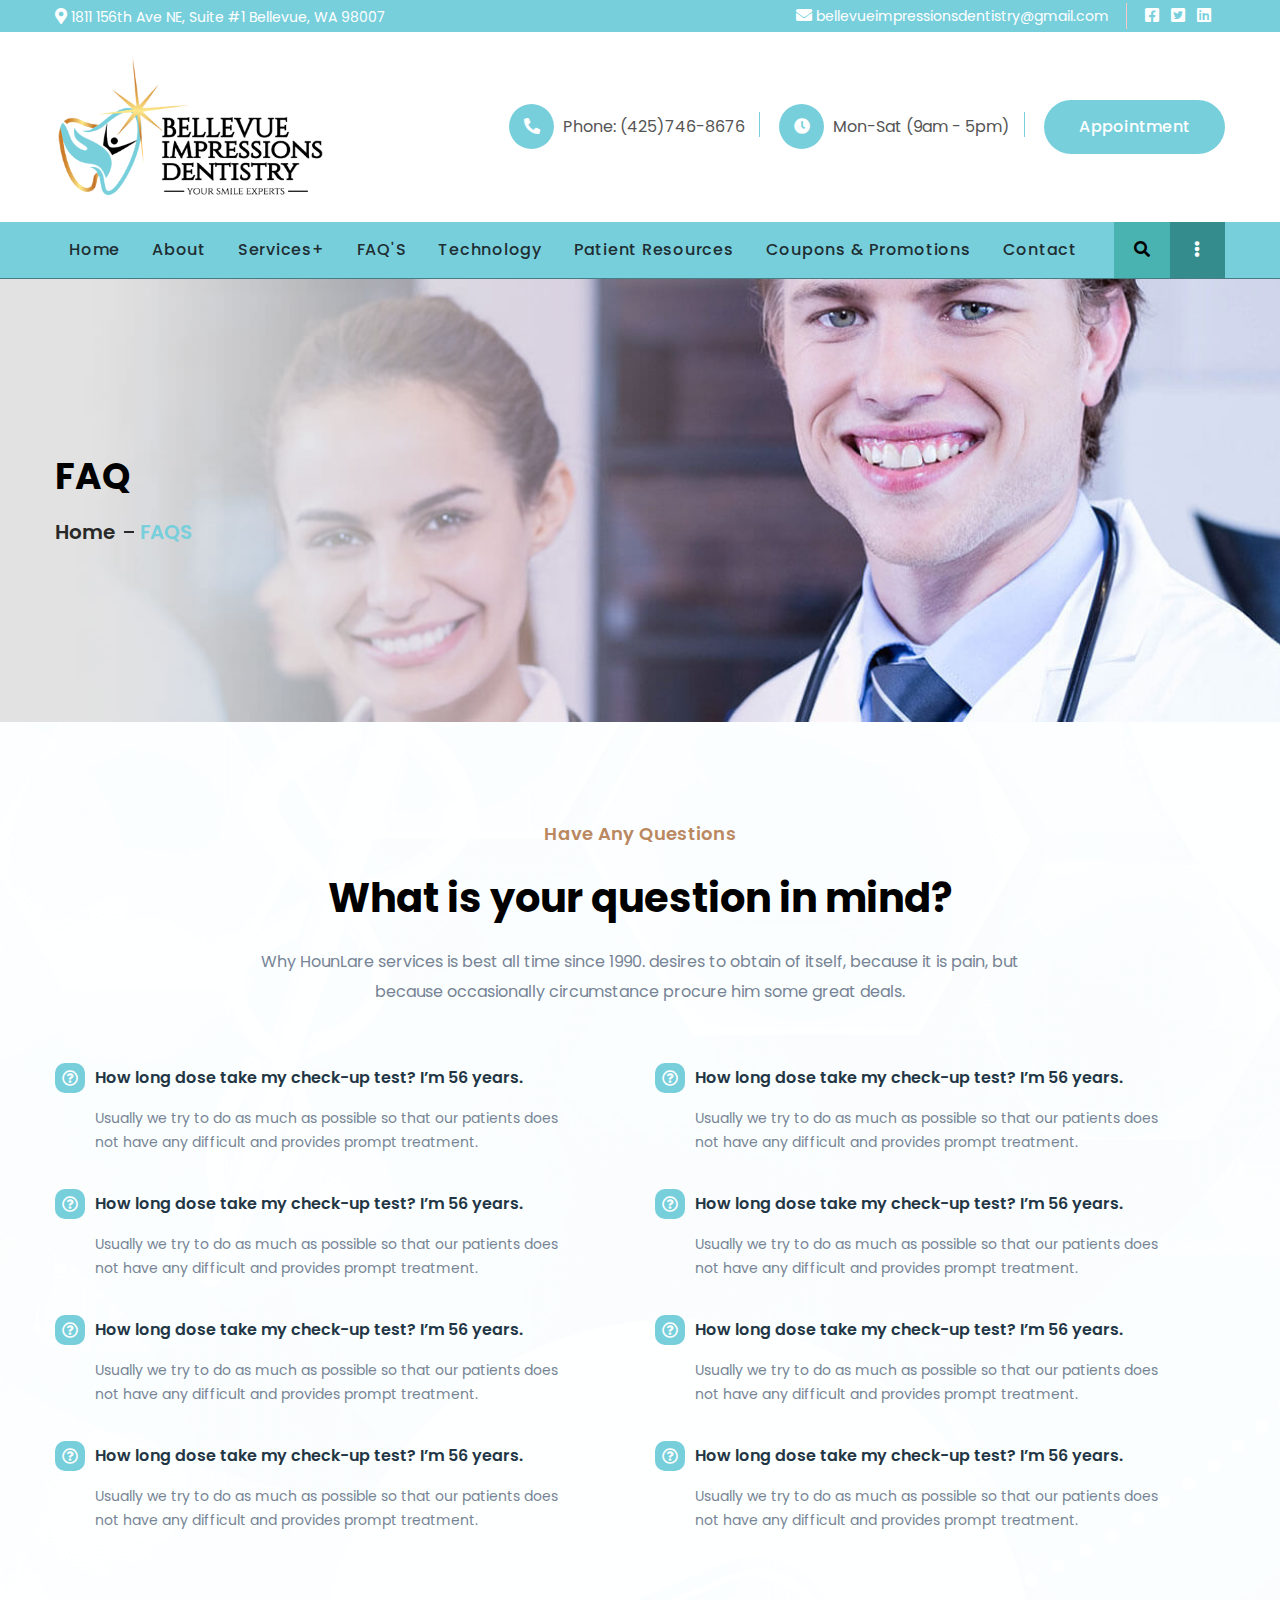
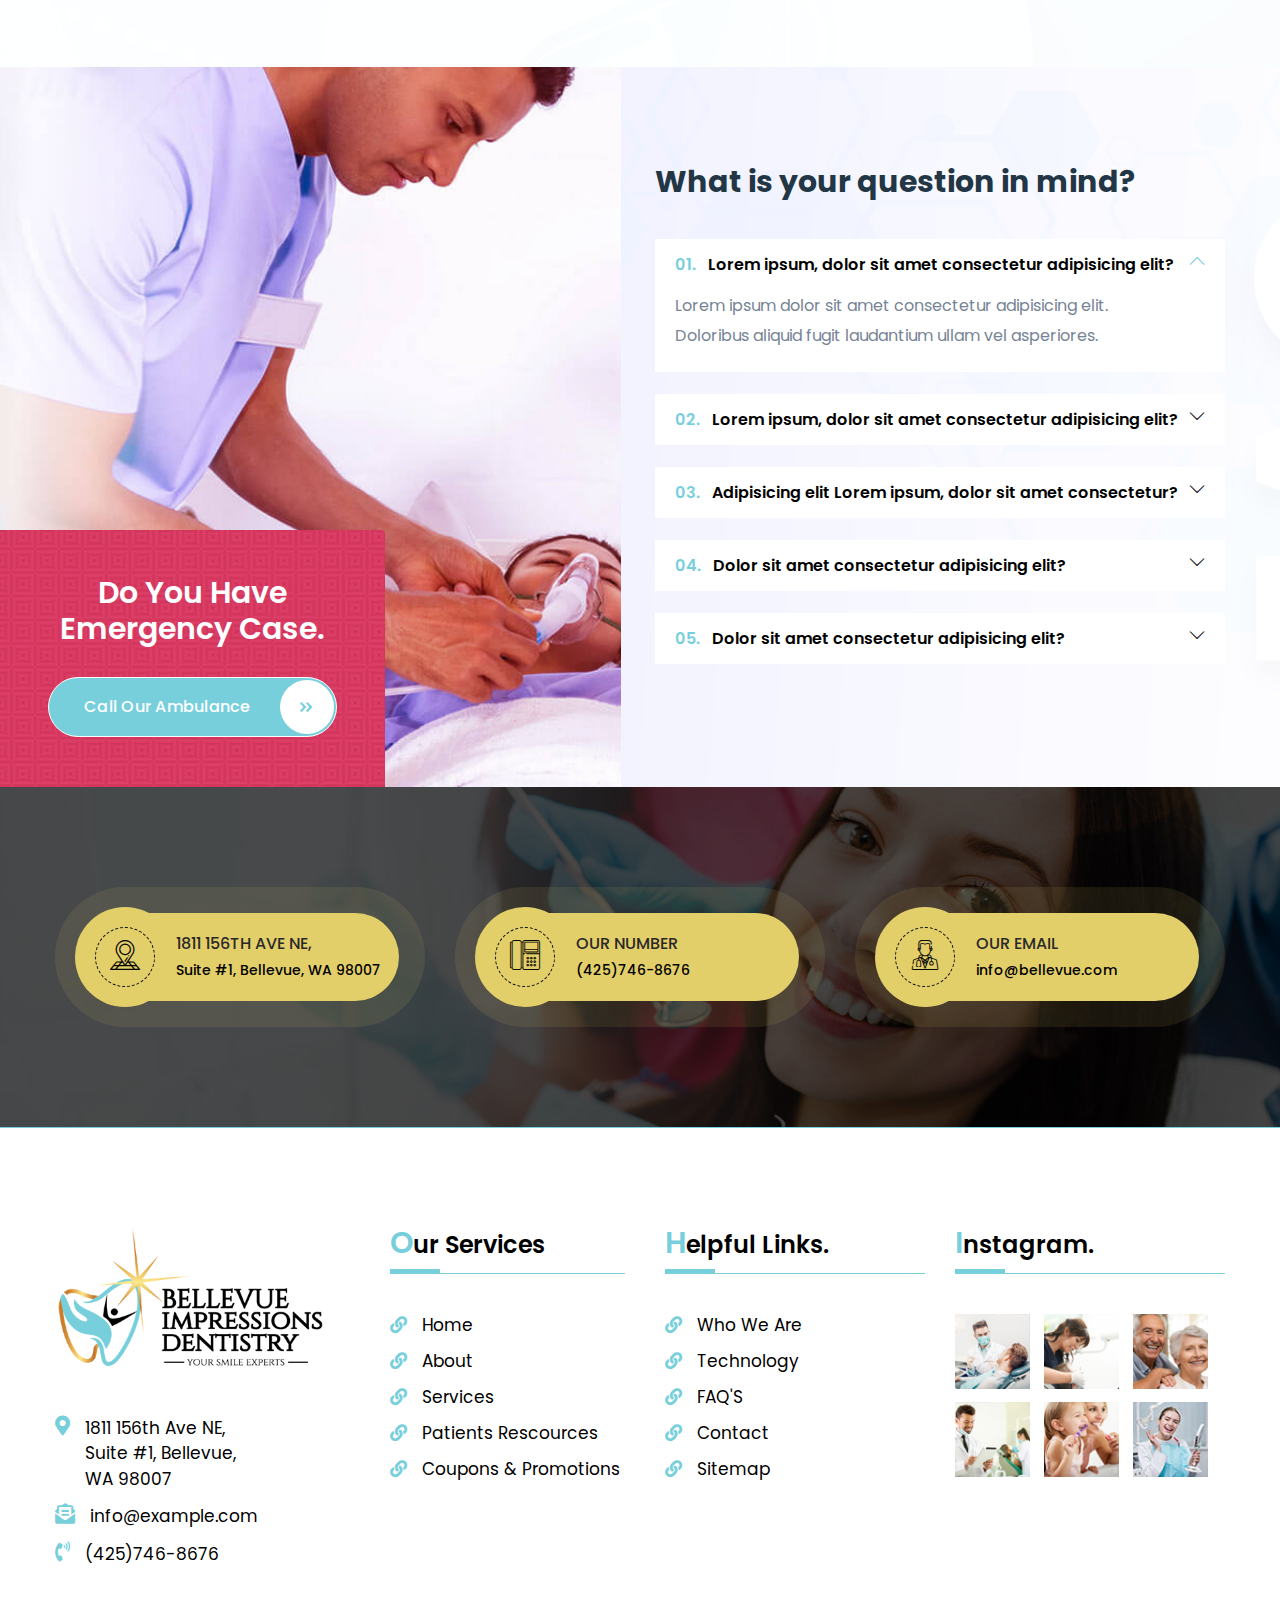
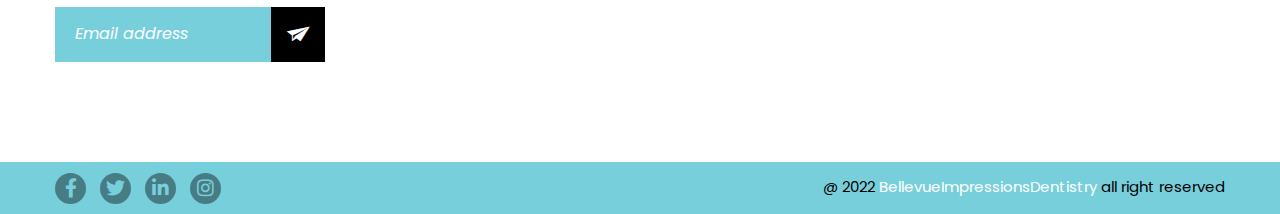
==== faq.html @ 64907ce8 "code push all" ====
<!doctype html>
<html lang="en">

<head>
    <!-- Required Meta Tags Start -->
    <meta charset="utf-8">
    <meta http-equiv="x-ua-compatible" content="ie=edge">
    <title>Bellevue Impressions Dentistry Family Dentist Office | Cosmetic Dentistry</title>
    <meta name="description" content="">
    <meta name="keywords" content="">
    <meta name="author" content="">
    <meta name="viewport" content="width=device-width, initial-scale=1, shrink-to-fit=no">
    <!-- Required Meta Tags End -->

    <!-- Favicon Tags Start -->
    <link rel="icon" type="image/png" sizes="16x16" href="assets/favicons/favicon.ico">
    <!-- Favicon Tags End -->

    <!-- CSS here -->
    <link rel="stylesheet" href="assets/css/bootstrap.css">
    <link rel="stylesheet" href="assets/css/main.css">
</head>

<body>
    <!--[if lte IE 9]>
    <p class="browserupgrade">You are using an <strong>outdated</strong> browser. Please <a href="https://browsehappy.com/">upgrade your browser</a> to improve your experience and security.</p>
  <![endif]-->

    <!-- Add your site or application content here -->

    <!-- |==========================================| -->
    <!-- |=====|| Preloader Start ||===============| -->
    <div class="preloader">
        <div class="preloader__content">
            <div class="preloader__wrapper">
                <div class="preloader__spinner"></div>
                <div class="preloader__txt">
                    <span data-text-preloader="B" class="letters-loading">B</span>
                    <span data-text-preloader="E" class="letters-loading">E</span>
                    <span data-text-preloader="L" class="letters-loading">L</span>
                    <span data-text-preloader="L" class="letters-loading">L</span>
                    <span data-text-preloader="E" class="letters-loading">E</span>
                    <span data-text-preloader="V" class="letters-loading">V</span>
                    <span data-text-preloader="U" class="letters-loading">U</span>
                    <span data-text-preloader="E" class="letters-loading">E</span>
                </div>
            </div>
        </div>
    </div>
    <!-- |=====|| Preloader End ||=================| -->
    <!-- |==========================================| -->


    <!-- |==========================================| -->
    <!-- |=====|| Header Start ||===============| -->
    <header class="header home1">
        <!-- Header Top Start -->
        <div class="header__top1">
            <div class="container">
                <div class="row">
                    <div class="col-lg-5">
                        <div class="header__top1--left text-center text-lg-left">
                            <i class="fas fa-map-marker-alt"></i>
                            <span>1811 156th Ave NE, Suite #1 Bellevue, WA 98007</span>
                        </div>
                    </div>
                    <div class="col-lg-7">
                        <div class="header__top1--right text-center text-lg-right">
                            <div class="header__top1--email">
                                <i class="fas fa-envelope"></i>
                                <span><a
                                        href="mailto:bellevueimpressionsdentistry@gmail.com">bellevueimpressionsdentistry@gmail.com</a></span>
                            </div>
                            <div class="header__top1--social">
                                <a href="#"><i class="fab fa-facebook-square"></i></a>
                                <a href="#"><i class="fab fa-twitter-square"></i></a>
                                <a href="#"><i class="fab fa-linkedin"></i></a>
                            </div>

                        </div>
                    </div>
                </div>
            </div>
        </div>
        <!-- Header Top End -->
        <!-- Header Middle Start -->
        <div class="header__middle1">
            <div class="container">
                <div class="row align-items-center">
                    <div class="col-lg-3 col-sm-6">
                        <div class="header__logo">
                            <a href="index.html"><img src="assets/img/logo/logo.png" alt="Logo"></a>
                        </div>
                    </div>
                    <div class="col-lg-9 col-sm-6">
                        <div class="header__middle1--right text-right">
                            <div class="header__middle1--phone">
                                <i class="fas fa-phone-alt"></i>
                                <span>Phone: <a href="tel:4257468676">(425)746-8676</a></span>
                            </div>
                            <div class="header__middle1--clock">
                                <i class="fas fa-clock"></i>
                                <span>Mon-Sat (9am - 5pm)</span>
                            </div>
                            <div class="header__middle1--btn">
                                <a href="#" class="btn2">Appointment</a>
                            </div>
                        </div>
                    </div>
                </div>
            </div>
        </div>
        <!-- Header Middle End -->
        <!-- Header Menu Start -->
        <div class="header__menu">
            <div class="header__menu-wrapper">
                <div class="container">
                    <div class="header__menu-outer">
                        <div class="row">
                            <div class="col-lg-12">
                                <div class="header__side-nav f_right d-none d-lg-block">
                                    <ul>
                                        <li class="search_box_container">
                                            <button class="search_btn button"><i class="fas fa-search"></i></button>
                                            <div class="search_form">
                                                <form action="#">
                                                    <input type="text" placeholder="Search...">
                                                    <button><i class="fas fa-search"></i></button>
                                                </form>
                                            </div>
                                        </li>
                                        <li class="extra_info_btn">
                                            <button class="button">
                                                <i class="fas fa-ellipsis-v"></i>
                                            </button>
                                        </li>
                                    </ul>
                                </div>
                                <div class="main-menu">
                                    <nav id="mobile-menu">
                                        <ul>
                                            <li><a href="index.html">Home</a></li>
                                            <li><a href="about.html">About</a></li>
                                            <li><a href="services.html">Services+</a>
                                                <ul class="sub_menu">
                                                    <li><a href="family-dentistry.html">Family Dentistry</a></li>
                                                    <li><a href="pediatric.html">Pediatric</a></li>
                                                    <li><a href="invisalign.html">Invisalign</a></li>
                                                    <li><a href="cosmetic.html">Cosmetic</a></li>
                                                    <li><a href="root-canal.html">Root canal</a></li>
                                                    <li><a href="surgery.html">Surgery's</a></li>
                                                </ul>
                                            </li>
                                            <li class="active"><a href="faq.html">FAQ'S</a></li>
                                            <li><a href="technology.html">Technology</a></li>

                                            <li><a href="patient-resources.html">Patient Resources</a>
                                                <ul class="sub_menu">
                                                    <li><a href="#">Make a Payment</a></li>
                                                </ul>
                                            </li>

                                            <li><a href="coupons-promotion.html">Coupons & Promotions</a></li>
                                            <li><a href="contact.html">Contact</a></li>
                                        </ul>
                                    </nav>
                                </div>
                                <div class="mobile-menu"></div>
                            </div>
                        </div>
                    </div>
                </div>
            </div>
        </div>
        <!-- Header Menu End -->
    </header>
    <!-- Extra Info Start -->
    <div class="extra_info d-none d-lg-block">
        <div class="extra_info--icon">
            <button class="extra_info_close"><i class="ti-close"></i></button>
        </div>
        <div class="extra_info--content text-center">
            <div class="extra_info--title">
                <h3>Let's be Together</h3>
            </div>
            <div class="extra_info--thumb">
                <img class="img_100" src="assets/img/about/about-01.jpg" alt="Extra info thumb">
            </div>
            <div class="extra_info--address">
                <ul>
                    <li>
                        <i class="fas fa-map-marker-alt"></i>
                        <span><strong>Bellevue Impressions Dentistry</strong></span><br>
                        <span>1811 156th Ave NE, Suite #1, Bellevue, WA 98007</span>
                    </li>
                    <li>
                        <i class="fas fa-clock"></i>
                        <span>DENTIST OFFICE HOURS</span>

                        <ul>
                            <li><strong>Monday</strong> 9:00 am to 5:00 pm </li>
                            <li><strong>Tuesday</strong> 9:00 am to 6:00 pm </li>
                            <li><strong>Wednesday</strong> 9:00 am to 5:00 pm </li>
                            <li><strong>Thursday</strong> 9:00 am to 5:00 pm </li>
                            <li><strong>Friday</strong> 9:00 am to 4:00 pm </li>
                            <li><strong>Saturday</strong> 9:00 am to 2:00 pm</li>
                        </ul>
                    </li>
                    <li>
                        <i class="fas fa-phone-alt"></i>
                        <span><a href="tel:4257468676">(425)746-8676</a></span>
                    </li>
                    <li>
                        <i class="fas fa-envelope-open-text"></i>
                        <span><a
                                href="mailto:bellevueimpressionsdentistry@gmail.com">bellevueimpressionsdentistry@gmail.com</a></span>
                    </li>
                </ul>
            </div>
            <div class="extra_info--social mt-30">
                <a href="#"><i class="fab fa-facebook-f"></i></a>
                <a href="#"><i class="fab fa-twitter"></i></a>
                <a href="#"><i class="fab fa-linkedin-in"></i></a>
                <a href="#"><i class="fab fa-instagram"></i></a>
                <a href="#"><i class="fab fa-youtube"></i></a>
            </div>
        </div>
    </div>
    <!-- Extra Info End -->
    <!-- |=====|| Header End ||=================| -->
    <!-- |==========================================| -->


    <main>
        <!-- |==========================================| -->
        <!-- |=====|| Page Title Start ||===============| -->
        <section class="page_title page_title__img-11">
            <div class="page_title__padding">
                <div class="container">
                    <div class="row">
                        <div class="col-lg-12">
                            <div class="page_title__content">
                                <h1>FAQ</h1>
                                <div class="page_title__bread-crumb">
                                    <ul>
                                        <li><a href="index.html">Home</a></li>
                                        <li><a href="javascript:;">FAQS</a></li>
                                    </ul>
                                </div>
                            </div>
                        </div>
                    </div>
                </div>
            </div>
        </section>
        <!-- |=====|| Page Title End ||=================| -->
        <!-- |==========================================| -->


        <!-- |==========================================| -->
        <!-- |=====|| Faq Start ||===============| -->
        <section class="faq2">
            <div class="content_box_100">
                <div class="container">
                    <div class="row">
                        <div class="col-lg-8 offset-lg-2">
                            <div class="title2 mb-55 text-center">
                                <h4>Have Any Questions</h4>
                                <h2>What is your question in mind?</h2>
                                <p>Why HounLare services is best all time since 1990. desires to obtain of itself,
                                    because it is pain, but because occasionally circumstance procure him some great
                                    deals. </p>
                            </div>
                        </div>
                    </div>
                    <div class="row">
                        <div class="col-lg-6">
                            <div class="faq2__item mb-35">
                                <div class="faq2__thumb">
                                    <i class="far fa-question-circle"></i>
                                </div>
                                <div class="faq2__content">
                                    <h5>How long dose take my check-up test? I’m 56 years.</h5>
                                    <p class="m-0">Usually we try to do as much as possible so that our patients does
                                        not have any difficult and provides prompt treatment.</p>
                                </div>
                            </div>
                        </div>
                        <div class="col-lg-6">
                            <div class="faq2__item mb-35">
                                <div class="faq2__thumb">
                                    <i class="far fa-question-circle"></i>
                                </div>
                                <div class="faq2__content">
                                    <h5>How long dose take my check-up test? I’m 56 years.</h5>
                                    <p class="m-0">Usually we try to do as much as possible so that our patients does
                                        not have any difficult and provides prompt treatment.</p>
                                </div>
                            </div>
                        </div>
                        <div class="col-lg-6">
                            <div class="faq2__item mb-35">
                                <div class="faq2__thumb">
                                    <i class="far fa-question-circle"></i>
                                </div>
                                <div class="faq2__content">
                                    <h5>How long dose take my check-up test? I’m 56 years.</h5>
                                    <p class="m-0">Usually we try to do as much as possible so that our patients does
                                        not have any difficult and provides prompt treatment.</p>
                                </div>
                            </div>
                        </div>
                        <div class="col-lg-6">
                            <div class="faq2__item mb-35">
                                <div class="faq2__thumb">
                                    <i class="far fa-question-circle"></i>
                                </div>
                                <div class="faq2__content">
                                    <h5>How long dose take my check-up test? I’m 56 years.</h5>
                                    <p class="m-0">Usually we try to do as much as possible so that our patients does
                                        not have any difficult and provides prompt treatment.</p>
                                </div>
                            </div>
                        </div>
                        <div class="col-lg-6">
                            <div class="faq2__item mb-35">
                                <div class="faq2__thumb">
                                    <i class="far fa-question-circle"></i>
                                </div>
                                <div class="faq2__content">
                                    <h5>How long dose take my check-up test? I’m 56 years.</h5>
                                    <p class="m-0">Usually we try to do as much as possible so that our patients does
                                        not have any difficult and provides prompt treatment.</p>
                                </div>
                            </div>
                        </div>
                        <div class="col-lg-6">
                            <div class="faq2__item mb-35">
                                <div class="faq2__thumb">
                                    <i class="far fa-question-circle"></i>
                                </div>
                                <div class="faq2__content">
                                    <h5>How long dose take my check-up test? I’m 56 years.</h5>
                                    <p class="m-0">Usually we try to do as much as possible so that our patients does
                                        not have any difficult and provides prompt treatment.</p>
                                </div>
                            </div>
                        </div>
                        <div class="col-lg-6">
                            <div class="faq2__item mb-35">
                                <div class="faq2__thumb">
                                    <i class="far fa-question-circle"></i>
                                </div>
                                <div class="faq2__content">
                                    <h5>How long dose take my check-up test? I’m 56 years.</h5>
                                    <p class="m-0">Usually we try to do as much as possible so that our patients does
                                        not have any difficult and provides prompt treatment.</p>
                                </div>
                            </div>
                        </div>
                        <div class="col-lg-6">
                            <div class="faq2__item mb-35">
                                <div class="faq2__thumb">
                                    <i class="far fa-question-circle"></i>
                                </div>
                                <div class="faq2__content">
                                    <h5>How long dose take my check-up test? I’m 56 years.</h5>
                                    <p class="m-0">Usually we try to do as much as possible so that our patients does
                                        not have any difficult and provides prompt treatment.</p>
                                </div>
                            </div>
                        </div>
                    </div>
                </div>
            </div>
        </section>
        <!-- |=====|| Faq End ||=================| -->
        <!-- |==========================================| -->


        <!-- |==========================================| -->
        <!-- |=====|| FAQ Start ||===============| -->
        <section class="faq1">
            <div class="faq1__thumb1"></div>
            <div class="faq1__thumb2"></div>
            <div class="faq1__thumb3 text-center">
                <h3>Do You Have <br class="d-none d-md-inline-block"> Emergency Case.</h3>
                <a href="#" class="btn3"> <span>Call Our Ambulance</span> <i class="icofont-rounded-double-right"></i>
                </a>
            </div>
            <div class="content_box_100">
                <div class="container">
                    <div class="row">
                        <div class="col-xl-6 offset-xl-6">
                            <div class="faq1__wrapper">
                                <h3>What is your question in mind?</h3>
                                <!-- accordion -->
                                <div class="accordion_style_01 mb-40">
                                    <div class="accordion" id="accordionExample">
                                        <div class="card">
                                            <div class="card-header" id="heading_01">
                                                <h5>
                                                    <a href="#" data-toggle="collapse" data-target="#collapse_01"
                                                        aria-expanded="true" aria-controls="collapse_01">
                                                        <span>01.</span> Lorem ipsum, dolor sit amet consectetur
                                                        adipisicing elit?
                                                        <i class="ti-angle-down"></i>
                                                    </a>
                                                </h5>
                                            </div>
                                            <div id="collapse_01" class="collapse show" aria-labelledby="heading_01"
                                                data-parent="#accordionExample">
                                                <div class="card-body">
                                                    <p>Lorem ipsum dolor sit amet consectetur adipisicing elit.
                                                        Doloribus aliquid fugit laudantium ullam vel asperiores.</p>
                                                </div>
                                            </div>
                                        </div>
                                        <div class="card">
                                            <div class="card-header" id="heading_02">
                                                <h5>
                                                    <a href="#" class="collapsed" data-toggle="collapse"
                                                        data-target="#collapse_02" aria-expanded="false"
                                                        aria-controls="collapse_02">
                                                        <span>02.</span> Lorem ipsum, dolor sit amet consectetur
                                                        adipisicing elit?
                                                        <i class="ti-angle-down"></i>
                                                    </a>
                                                </h5>
                                            </div>
                                            <div id="collapse_02" class="collapse" aria-labelledby="heading_02"
                                                data-parent="#accordionExample">
                                                <div class="card-body">
                                                    <p>Lorem ipsum dolor sit amet consectetur adipisicing elit.
                                                        Doloribus aliquid fugit laudantium ullam vel asperiores.</p>
                                                </div>
                                            </div>
                                        </div>
                                        <div class="card">
                                            <div class="card-header" id="heading_03">
                                                <h5>
                                                    <a href="#" class="collapsed" data-toggle="collapse"
                                                        data-target="#collapse_03" aria-expanded="false"
                                                        aria-controls="collapse_03">
                                                        <span>03.</span> Adipisicing elit Lorem ipsum, dolor sit amet
                                                        consectetur?
                                                        <i class="ti-angle-down"></i>
                                                    </a>
                                                </h5>
                                            </div>
                                            <div id="collapse_03" class="collapse" aria-labelledby="heading_03"
                                                data-parent="#accordionExample">
                                                <div class="card-body">
                                                    <p>Lorem ipsum dolor sit amet consectetur adipisicing elit.
                                                        Doloribus aliquid fugit laudantium ullam vel asperiores.</p>
                                                </div>
                                            </div>
                                        </div>
                                        <div class="card">
                                            <div class="card-header" id="heading_04">
                                                <h5>
                                                    <a href="#" class="collapsed" data-toggle="collapse"
                                                        data-target="#collapse_04" aria-expanded="false"
                                                        aria-controls="collapse_04">
                                                        <span>04.</span> Dolor sit amet consectetur adipisicing elit?
                                                        <i class="ti-angle-down"></i>
                                                    </a>
                                                </h5>
                                            </div>
                                            <div id="collapse_04" class="collapse" aria-labelledby="heading_04"
                                                data-parent="#accordionExample">
                                                <div class="card-body">
                                                    <p>Lorem ipsum dolor sit amet consectetur adipisicing elit.
                                                        Doloribus aliquid fugit laudantium ullam vel asperiores.</p>
                                                </div>
                                            </div>
                                        </div>
                                        <div class="card">
                                            <div class="card-header" id="heading_05">
                                                <h5>
                                                    <a href="#" class="collapsed" data-toggle="collapse"
                                                        data-target="#collapse_05" aria-expanded="false"
                                                        aria-controls="collapse_05">
                                                        <span>05.</span> Dolor sit amet consectetur adipisicing elit?
                                                        <i class="ti-angle-down"></i>
                                                    </a>
                                                </h5>
                                            </div>
                                            <div id="collapse_05" class="collapse" aria-labelledby="heading_05"
                                                data-parent="#accordionExample">
                                                <div class="card-body">
                                                    <p>Lorem ipsum dolor sit amet consectetur adipisicing elit.
                                                        Doloribus aliquid fugit laudantium ullam vel asperiores.</p>
                                                </div>
                                            </div>
                                        </div>
                                    </div>
                                </div>
                            </div>
                        </div>
                    </div>
                </div>
            </div>
        </section>
        <!-- |=====|| FAQ End ||=================| -->
        <!-- |==========================================| -->


        <!-- |==========================================| -->
        <!-- |=====|| Appointment Start ||===============| -->
        <section class="appointment2">
            <div class="content_box_100_70">
                <div class="container">
                    <div class="row">
                        <div class="col-xl-4 col-md-6">
                            <div class="appointment2__item mb-30">
                                <div class="appointment2__thumb-wrapper">
                                    <div class="appointment2__thumb">
                                        <i class="flaticon-address"></i>
                                    </div>
                                </div>
                                <div class="appointment2__content">
                                    <h4>1811 156th Ave NE,</h4>
                                    <p class="m-0">Suite #1, Bellevue, WA 98007</p>
                                </div>
                            </div>
                        </div>
                        <div class="col-xl-4 col-md-6">
                            <div class="appointment2__item mb-30">
                                <div class="appointment2__thumb-wrapper">
                                    <div class="appointment2__thumb">
                                        <i class="flaticon-landline"></i>
                                    </div>
                                </div>
                                <div class="appointment2__content">
                                    <h4>Our Number</h4>
                                    <p class="m-0">(425)746-8676</p>
                                </div>
                            </div>
                        </div>
                        <div class="col-xl-4 col-md-6">
                            <div class="appointment2__item mb-30">
                                <div class="appointment2__thumb-wrapper">
                                    <div class="appointment2__thumb">
                                        <i class="flaticon-doctor-1"></i>
                                    </div>
                                </div>
                                <div class="appointment2__content">
                                    <h4>Our Email</h4>
                                    <p class="m-0">info@bellevue.com</p>
                                </div>
                            </div>
                        </div>
                    </div>
                </div>
            </div>
        </section>
        <!-- |=====|| Appointment End ||=================| -->
        <!-- |==========================================| -->
    </main>


    <!-- |==========================================| -->
    <!-- |=====|| Footer Start ||===============| -->
    <footer class="footer1">
        <div class="footer1__top">
            <div class="content_box_100_50">
                <div class="container">
                    <div class="row">
                        <div class="col-md-6 col-lg-3">
                            <div class="footer1__item footer1__item--01 mb-50">
                                <div class="footer1__item--logo">
                                    <img src="assets/img/logo/logo.png" alt="Logo">
                                </div>
                                <ul>
                                    <li><span><i class="fa fa-map-marker-alt"></i> 1811 156th Ave NE, <br>Suite #1,
                                            Bellevue, <br> WA 98007</span></li>
                                    <li><span><i class="fas fa-envelope-open-text"></i> info@example.com</span></li>
                                    <li><span><i class="fas fa-phone-volume"></i> (425)746-8676</span></li>
                                </ul>
                                <div class="footer1__item--email">
                                    <input placeholder="Email address" type="email" name="email">
                                    <button type="submit"><i class="icofont-paper-plane"></i></button>
                                </div>
                            </div>
                        </div>
                        <div class="col-md-6 col-lg-3">
                            <div class="footer1__item footer1__item--02 mb-50">
                                <h3>Our Services</h3>
                                <ul>
                                    <li><a href="index.html"><i class="fas fa-link"></i> Home</a></li>
                                    <li><a href="about.html"><i class="fas fa-link"></i> About</a></li>
                                    <li><a href="services.html"><i class="fas fa-link"></i> Services</a></li>
                                    <li><a href="patient-resources.html"><i class="fas fa-link"></i> Patients
                                            Rescources</a></li>
                                    <li><a href="coupons-promotion.html"><i class="fas fa-link"></i> Coupons &
                                            Promotions</a></li>
                                </ul>
                            </div>
                        </div>
                        <div class="col-md-6 col-lg-3">
                            <nav>
                                <div class="footer1__item footer1__item--03 mb-50">
                                    <h3>Helpful Links.</h3>
                                    <ul>
                                        <li><a href="about.html"><i class="fas fa-link"></i> Who We Are</a></li>
                                        <li><a href="technology.html"><i class="fas fa-link"></i> Technology</a></li>
                                        <li><a href="faq.html"><i class="fas fa-link"></i> FAQ'S</a></li>
                                        <li><a href="contact.html"><i class="fas fa-link"></i> Contact</a></li>
                                        <li><a href="#"><i class="fas fa-link"></i> Sitemap</a></li>
                                    </ul>
                                </div>
                            </nav>
                        </div>
                        <div class="col-md-6 col-lg-3">
                            <div class="footer1__item footer1__item--04 mb-50">
                                <h3>Instagram.</h3>
                                <div class="footer1__item--instagram">
                                    <a href="#"><img src="assets/img/background/bg-06.jpg" alt="Image"></a>
                                    <a href="#"><img src="assets/img/background/bg-07.jpg" alt="Image"></a>
                                    <a href="#"><img src="assets/img/background/bg-08.jpg" alt="Image"></a>
                                    <a href="#"><img src="assets/img/background/bg-09.jpg" alt="Image"></a>
                                    <a href="#"><img src="assets/img/background/bg-10.jpg" alt="Image"></a>
                                    <a href="#"><img src="assets/img/background/bg-11.jpg" alt="Image"></a>
                                </div>
                            </div>
                        </div>
                    </div>
                </div>
            </div>
        </div>
        <div class="footer1__bottom">
            <div class="container">
                <div class="row">
                    <div class="col-lg-6">
                        <div class="footer1__social text-center text-lg-left">
                            <a href="#"><i class="fab fa-facebook-f"></i></a>
                            <a href="#"><i class="fab fa-twitter"></i></a>
                            <a href="#"><i class="fab fa-linkedin-in"></i></a>
                            <a href="#"><i class="fab fa-instagram"></i></a>
                        </div>
                    </div>
                    <div class="col-lg-6">
                        <div class="footer1__copyright text-center text-lg-right">
                            <p class="m-0">@ 2022 <a href="#" target="_blank">BellevueImpressionsDentistry</a> all right
                                reserved</p>
                        </div>
                    </div>
                </div>
            </div>
        </div>
    </footer>
    <!-- |=====|| Footer End ||=================| -->
    <!-- |==========================================| -->


    <!-- |==========================================| -->
    <!-- |=====|| ScrollToTop Start ||===============| -->
    <a href="#" class="scrollToTop">
        <i class="fas fa-level-up-alt"></i>
    </a>
    <!-- |=====|| ScrollToTop End ||=================| -->
    <!-- |==========================================| -->



    <!-- |==========================================| -->
    <!-- |=====|| All js here ||===============| -->
    <script src="assets/js/vendor/jquery-3.3.1.min.js"></script>
    <script src="assets/js/vendor/bootstrap.min.js"></script>
    <script src="assets/js/owl.carousel.min.js"></script>
    <script src="assets/js/jquery.fancybox.min.js"></script>
    <script src="assets/js/jquery.meanmenu.min.js"></script>
    <!-- Main js -->
    <script src="assets/js/main.js"></script>
    <!-- |=====|| All js End ||=================| -->
    <!-- |==========================================| -->
</body>

</html>
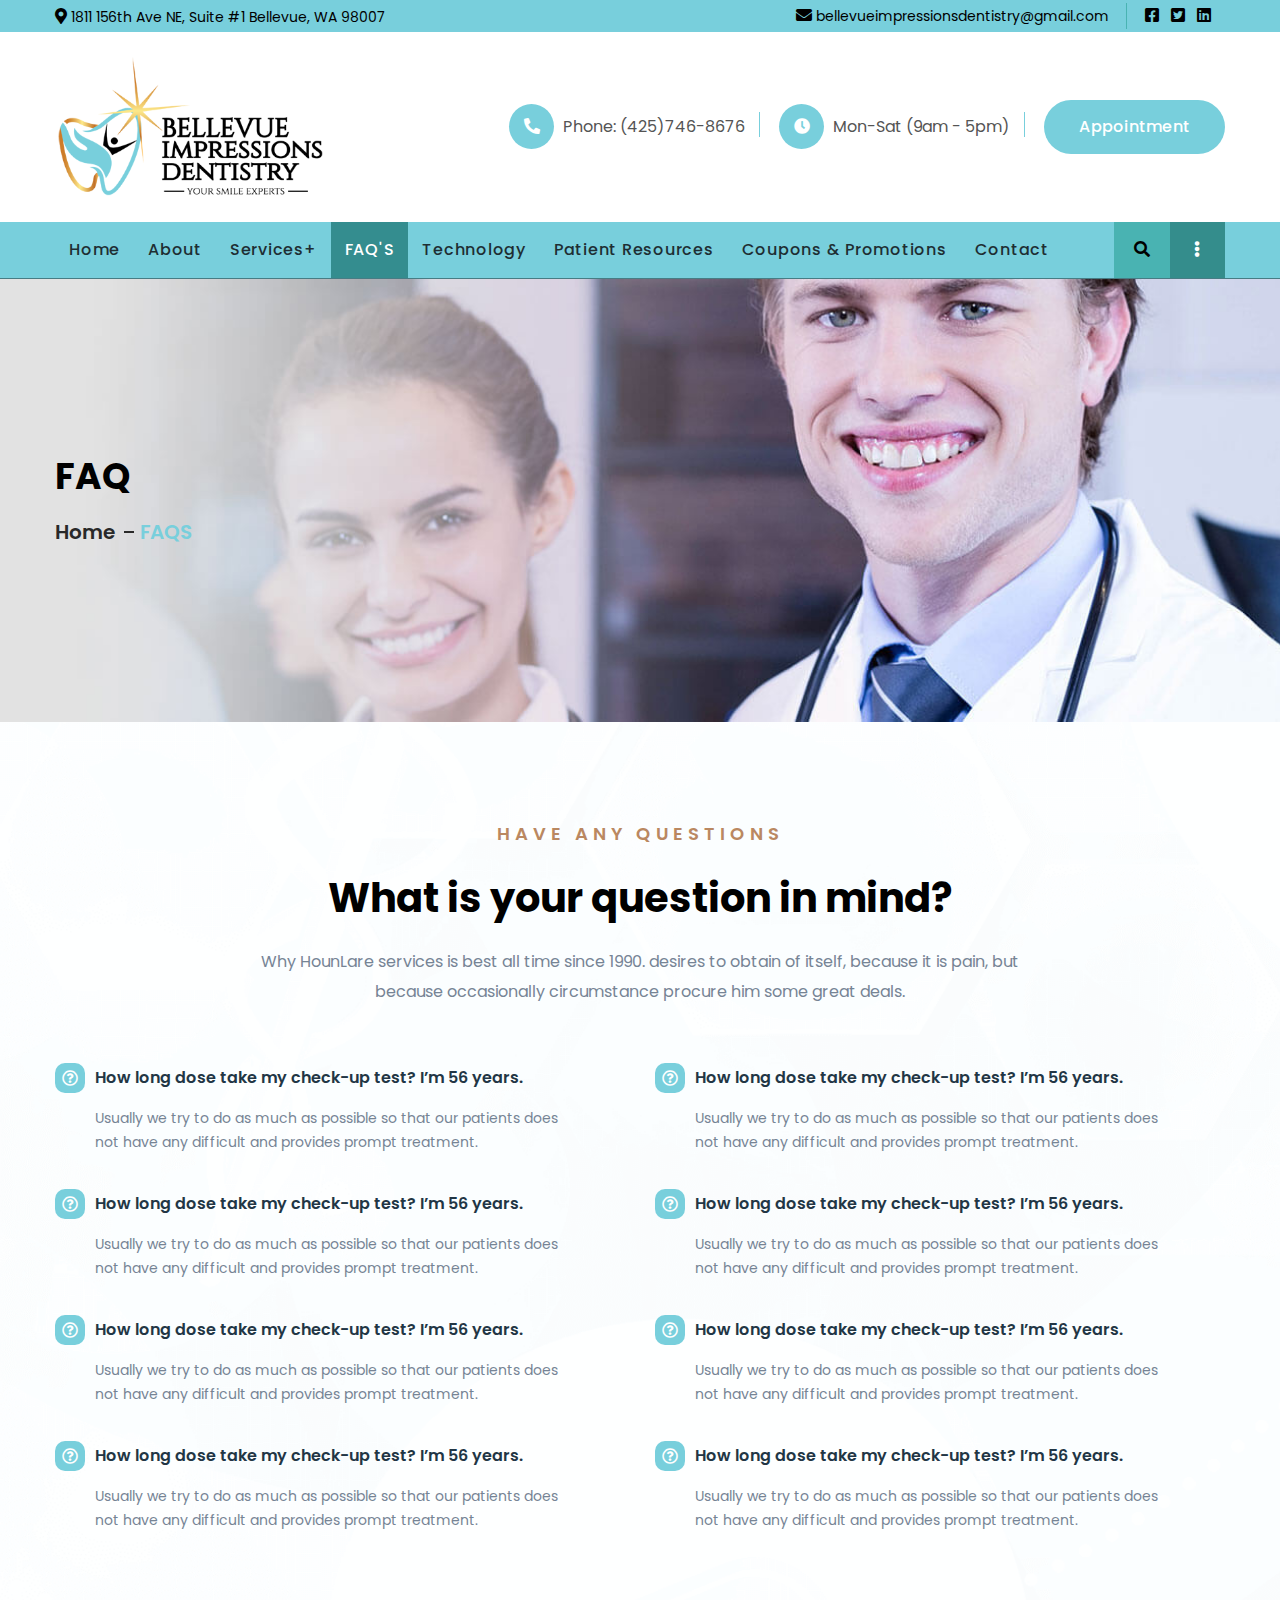
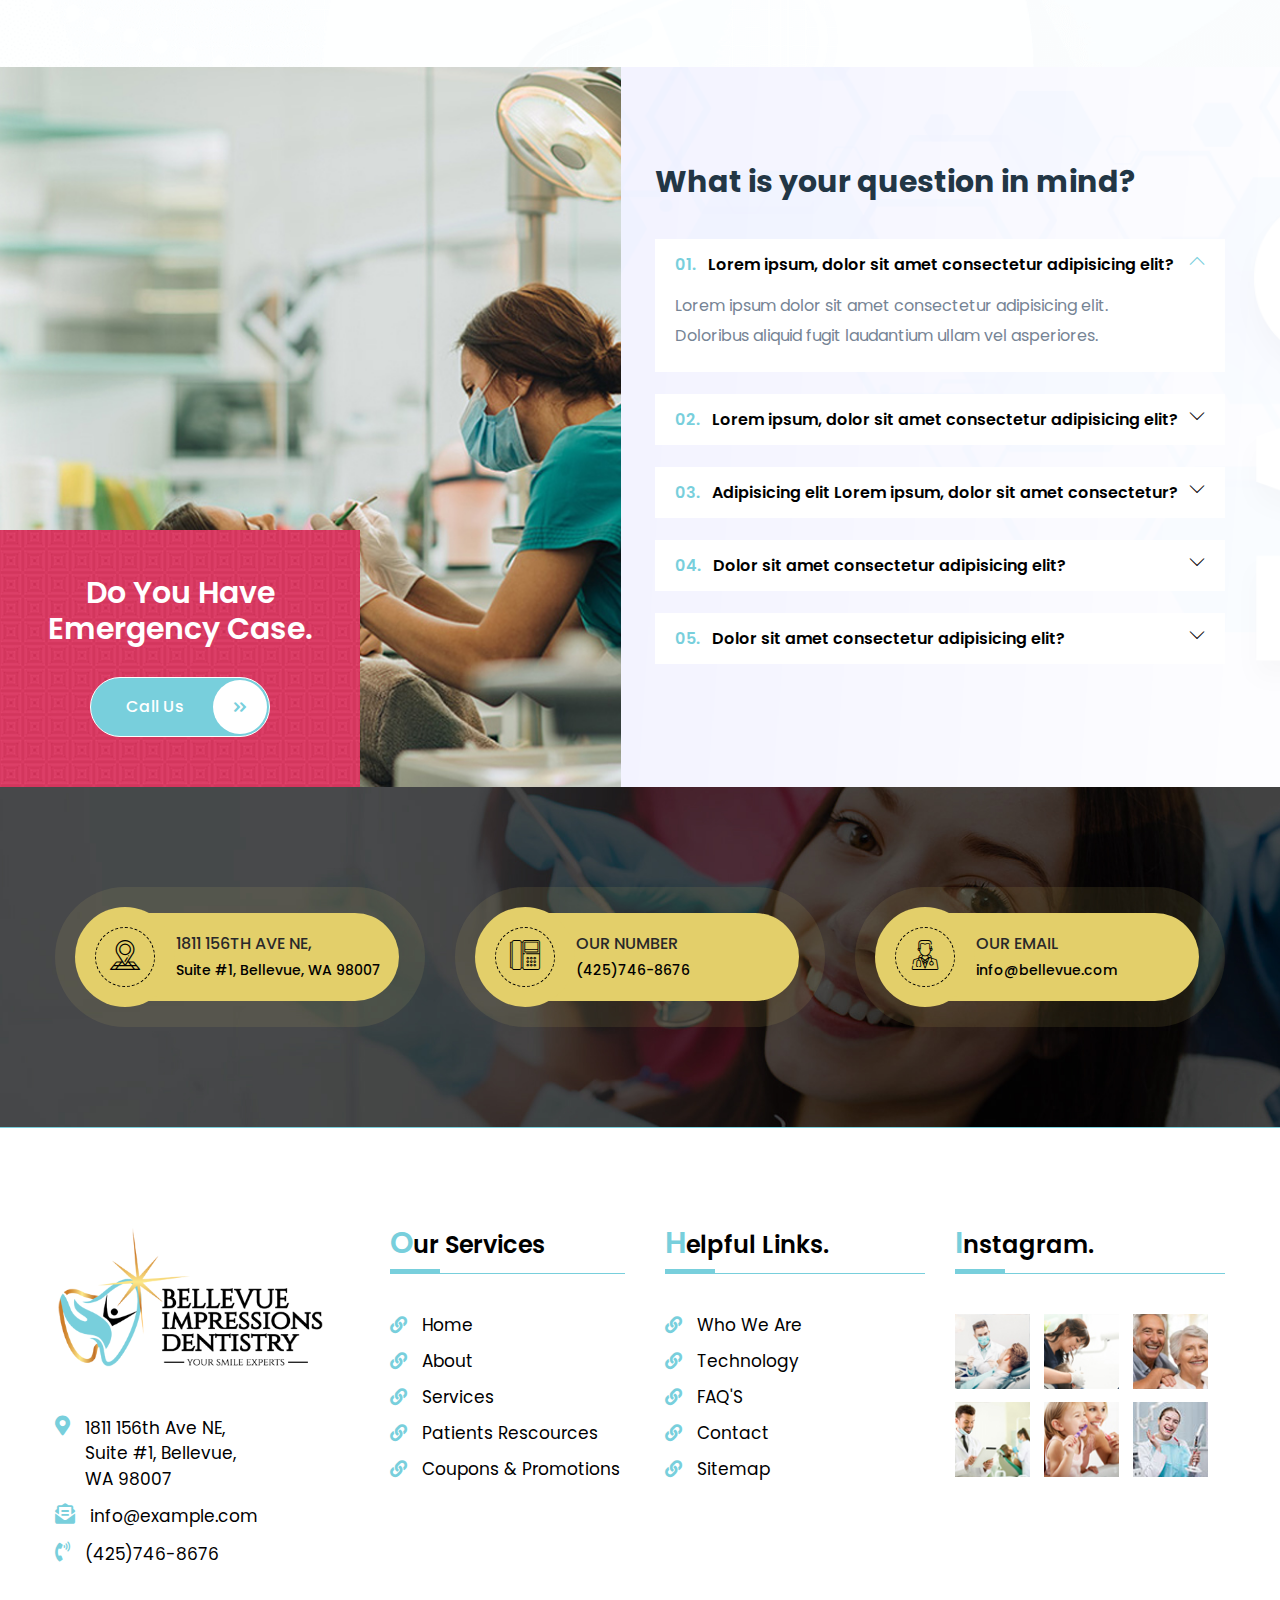
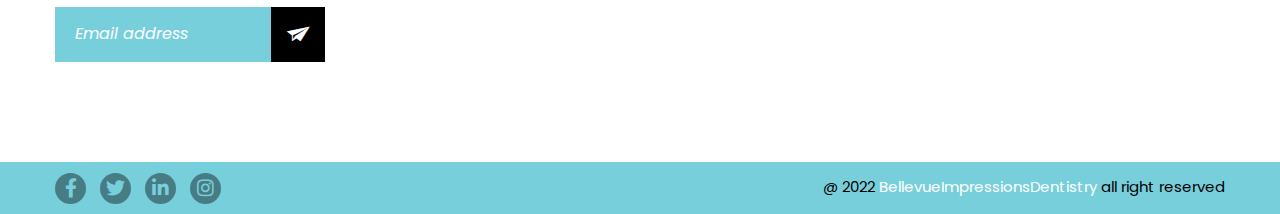
==== commit 65bec761: "inner pages" ====
--- a/faq.html
+++ b/faq.html
@@ -385,7 +385,7 @@
             <div class="faq1__thumb2"></div>
             <div class="faq1__thumb3 text-center">
                 <h3>Do You Have <br class="d-none d-md-inline-block"> Emergency Case.</h3>
-                <a href="#" class="btn3"> <span>Call Our Ambulance</span> <i class="icofont-rounded-double-right"></i>
+                <a href="#" class="btn3"> <span>Call us</span> <i class="icofont-rounded-double-right"></i>
                 </a>
             </div>
             <div class="content_box_100">
--- a/assets/css/main.css
+++ b/assets/css/main.css
@@ -1616,7 +1616,7 @@
 .form-control {
   border: 1px solid #e2e5e7;
   margin-bottom: 20px;
-  padding: 28px 20px;
+  padding: 24px 20px;
   border-radius: 0px;
   outline: 0 none;
   font-size: 12px;
@@ -2418,6 +2418,8 @@
   text-transform: capitalize;
   margin-bottom: 27px;
   letter-spacing: 0.25px;
+  text-transform: uppercase;
+  letter-spacing: 5px;
 }
 
 @media only screen and (max-width: 767px) {
@@ -2463,17 +2465,17 @@
 
 .header__top1--left i {
   font-size: 16px;
-  color: var(--white-color);
+  color: #000000;
 }
 
 .header__top1--left span {
-  color: var(--white-color);
+  color: #000000;
   font-size: 14px;
   line-height: 24px;
 }
 
 .header__top1--right i {
-  color: var(--white-color);
+  color: #000000;
   font-size: 16px;
 }
 
@@ -2493,7 +2495,7 @@
 }
 
 .header__top1--email span a {
-  color: var(--white-color);
+  color: #000000;
 }
 
 .header__top1--social {
@@ -2509,7 +2511,7 @@
   top: 3px;
   width: 1px;
   height: 26px;
-  background-color: #ffc9cc;
+  background-color: #49b3b2;
 }
 
 .header__top1--social a {
@@ -2847,6 +2849,10 @@
   position: relative;
 }
 
+.header.home1 .main-menu nav > ul {
+    font-size: 0;
+}
+
 .header.home1 .main-menu nav > ul > li a {
   font-size: 16px;
   display: inline-block;
@@ -2857,8 +2863,13 @@
   padding: 16px 14px;
 }
 
+.header.home1 .main-menu nav > ul > li.active a, .header.home1 .main-menu nav > ul > li a:hover {
+    background: #348D8F;
+    color: #fff;
+}
+
 .header.home1 .main-menu nav > ul > li a:hover {
-  color: var(--secd-color);
+  color: #fff;
 }
 
 .header.home1 .main-menu nav ul li ul {
@@ -2921,8 +2932,14 @@
   color: #666;
 }
 
-.header.home1 .main-menu nav ul li ul li:hover > a {
-  color: var(--main-color);
+.header.home1 .main-menu nav ul li ul.sub_menu li > a:hover {
+  color: var(--white-color);
+  background: #348d8c;
+}
+
+.header.home1 .main-menu nav ul li ul.sub_menu li > a {
+    background: none;
+    color: #666;
 }
 
 .header.home1 .main-menu nav ul li ul li.sub_menu_li > a {
@@ -3959,12 +3976,11 @@
 }
 
 .header.home1 .menu_sticky .main-menu nav > ul > li > a {
-  padding: 26px 14px;
-  color: var(--hover-color);
+  padding: 22px 14px;
 }
 
 .header.home1 .menu_sticky .main-menu nav > ul > li > a:hover {
-  color: var(--main-color);
+  /* color: var(--main-color); */
 }
 
 .header.home2 .menu_sticky .main-menu nav > ul > li > a {
@@ -10542,6 +10558,7 @@
 
 .contact_page1__left p {
   padding: 35px 30px;
+  margin-bottom: 0;
 }
 
 @media only screen and (max-width: 319px) {
@@ -10608,7 +10625,7 @@
 }
 
 .contact_page1__form button.btn9 {
-  border-radius: 0px;
+  /* border-radius: 0px; */
 }
 
 .pagination ul {
@@ -10851,3 +10868,78 @@
 /*==================================================
 ===| Style CSS End
 ===================================================*/
+
+
+.contact_page1__left ul {
+  background-color: #fff;
+  box-shadow: 3px 3px 6px #bfc3cf, -3px -3px 6px #fff;
+  border-radius: 10px;
+  background-image: -webkit-linear-gradient(top left,#eff0f3,#e5e6eb);
+  background-image: linear-gradient(to bottom right,#eff0f3,#e5e6eb);
+  border: none;
+  padding: 25px;
+}
+
+.contact_page1__left ul li {
+  margin-bottom: 15px;
+  font-size: 18px;
+  color: #358d8f;
+}
+
+.contact_page1__left ul li a {
+  color: inherit;
+}
+
+.contact_page1__left ul li i {}
+
+.contact_page1__left ul li span {
+  display: block;
+  font-size: 15px;
+  color: #000;
+}
+
+.contact_page1__form {
+  background-color: #fff;
+  box-shadow: 3px 3px 6px #bfc3cf, -3px -3px 6px #fff;
+  border-radius: 10px;
+  background-image: -webkit-linear-gradient(top left,#eff0f3,#e5e6eb);
+  background-image: linear-gradient(to bottom right,#eff0f3,#e5e6eb);
+  border: none;
+  padding: 25px;
+}
+
+.contact_page1__form .form-control {
+  background-color: #fcfcfc;
+  border: 1px solid #f3f3f3;
+  -webkit-appearance: none;
+  box-shadow: inset 3px 3px 6px #bfc3cf, inset -3px -3px 6px #ffffff;
+  border-radius: 25px;
+}
+
+.contact_page1__form input:focus {
+  box-shadow: rgb(7 30 84 / 40%) 5px 5px 6px inset, rgb(255 255 255) -5px -5px 6px inset;
+}
+
+.contact_page1__form button {
+  width: auto;
+  border-radius: 20px;
+  border: none;
+  padding: 8px 30px;
+  background: -webkit-gradient(linear,left top,right bottom,from(#eff0f3),to(#e5e6eb));
+  background: -webkit-linear-gradient(top left,#eff0f3,#e5e6eb);
+  background: linear-gradient(to bottom right,#eff0f3,#e5e6eb);
+  color: rgba(7,30,84,.4);
+  font-size: 13px;
+  -webkit-box-shadow: 3px 3px 3px #cecece, -3px -3px 3px #fff;
+  box-shadow: 3px 3px 3px #cecece, -3px -3px 3px #fff;
+  display: inline-block;
+}
+
+.contact_page1__form button:hover {
+  background: -webkit-gradient(linear,left top,right bottom,from(#dddddd),to(#ced0d7));
+    background: -webkit-linear-gradient(top left,#dddddd,#ced0d7);
+    background: linear-gradient(to bottom right,#dddddd,#e5e6eb);
+    color: rgba(7,30,84,.8);
+    -webkit-box-shadow: 3px 3px 3px #adabab, -3px -3px 3px #fff;
+    box-shadow: 3px 3px 3px #adabab, -3px -3px 3px #fff;
+}